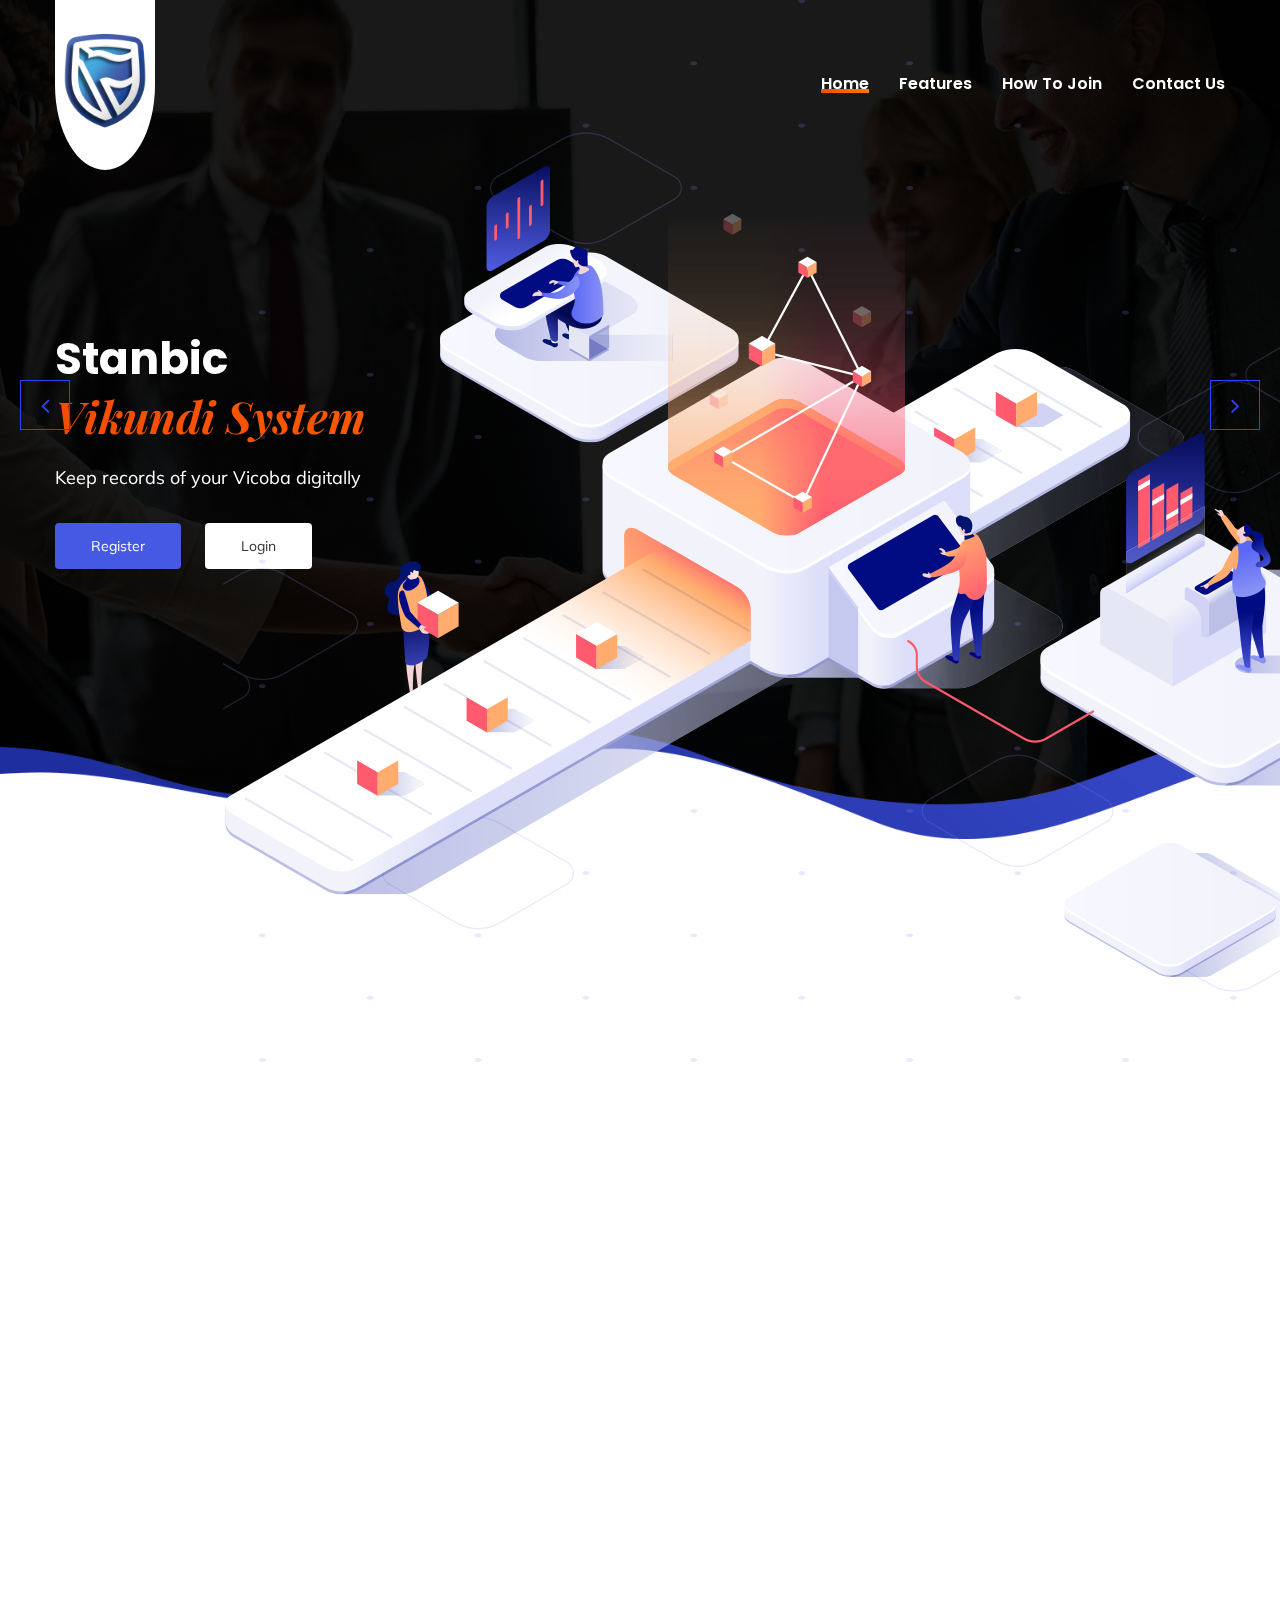
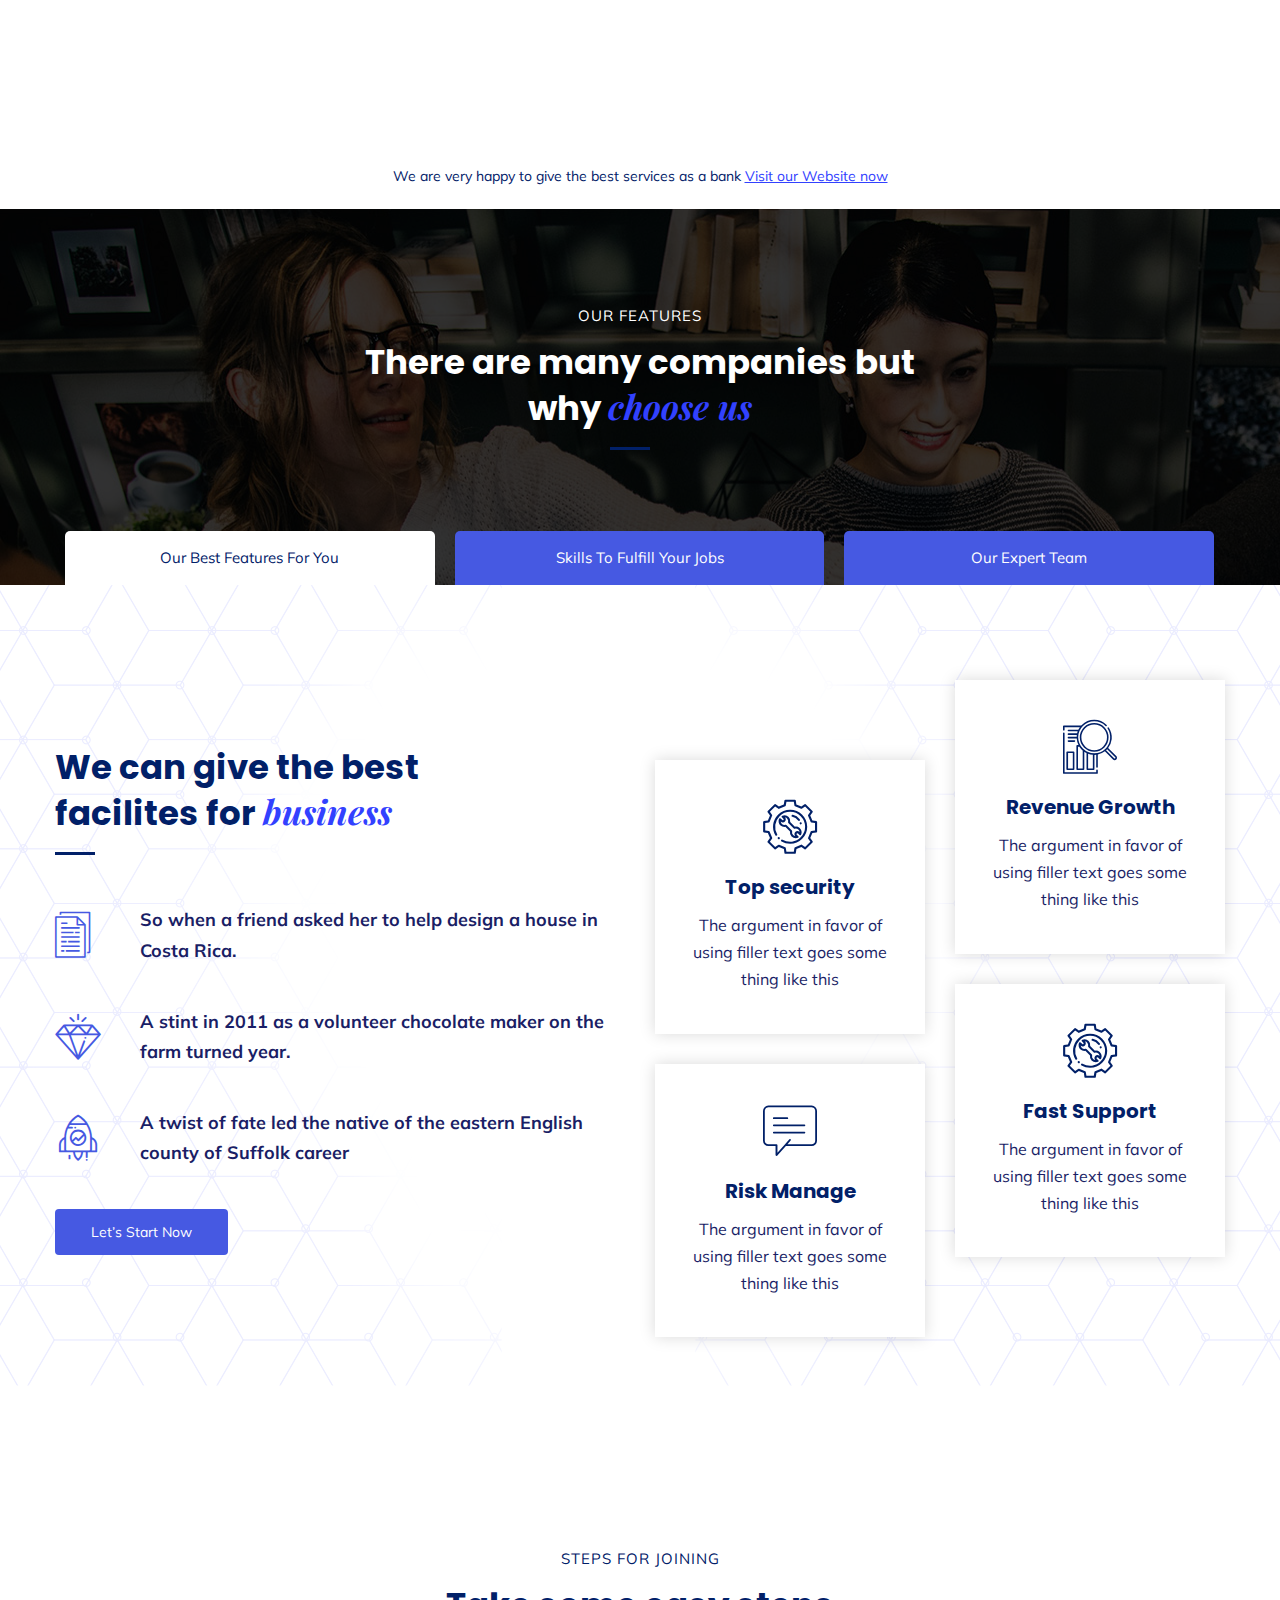
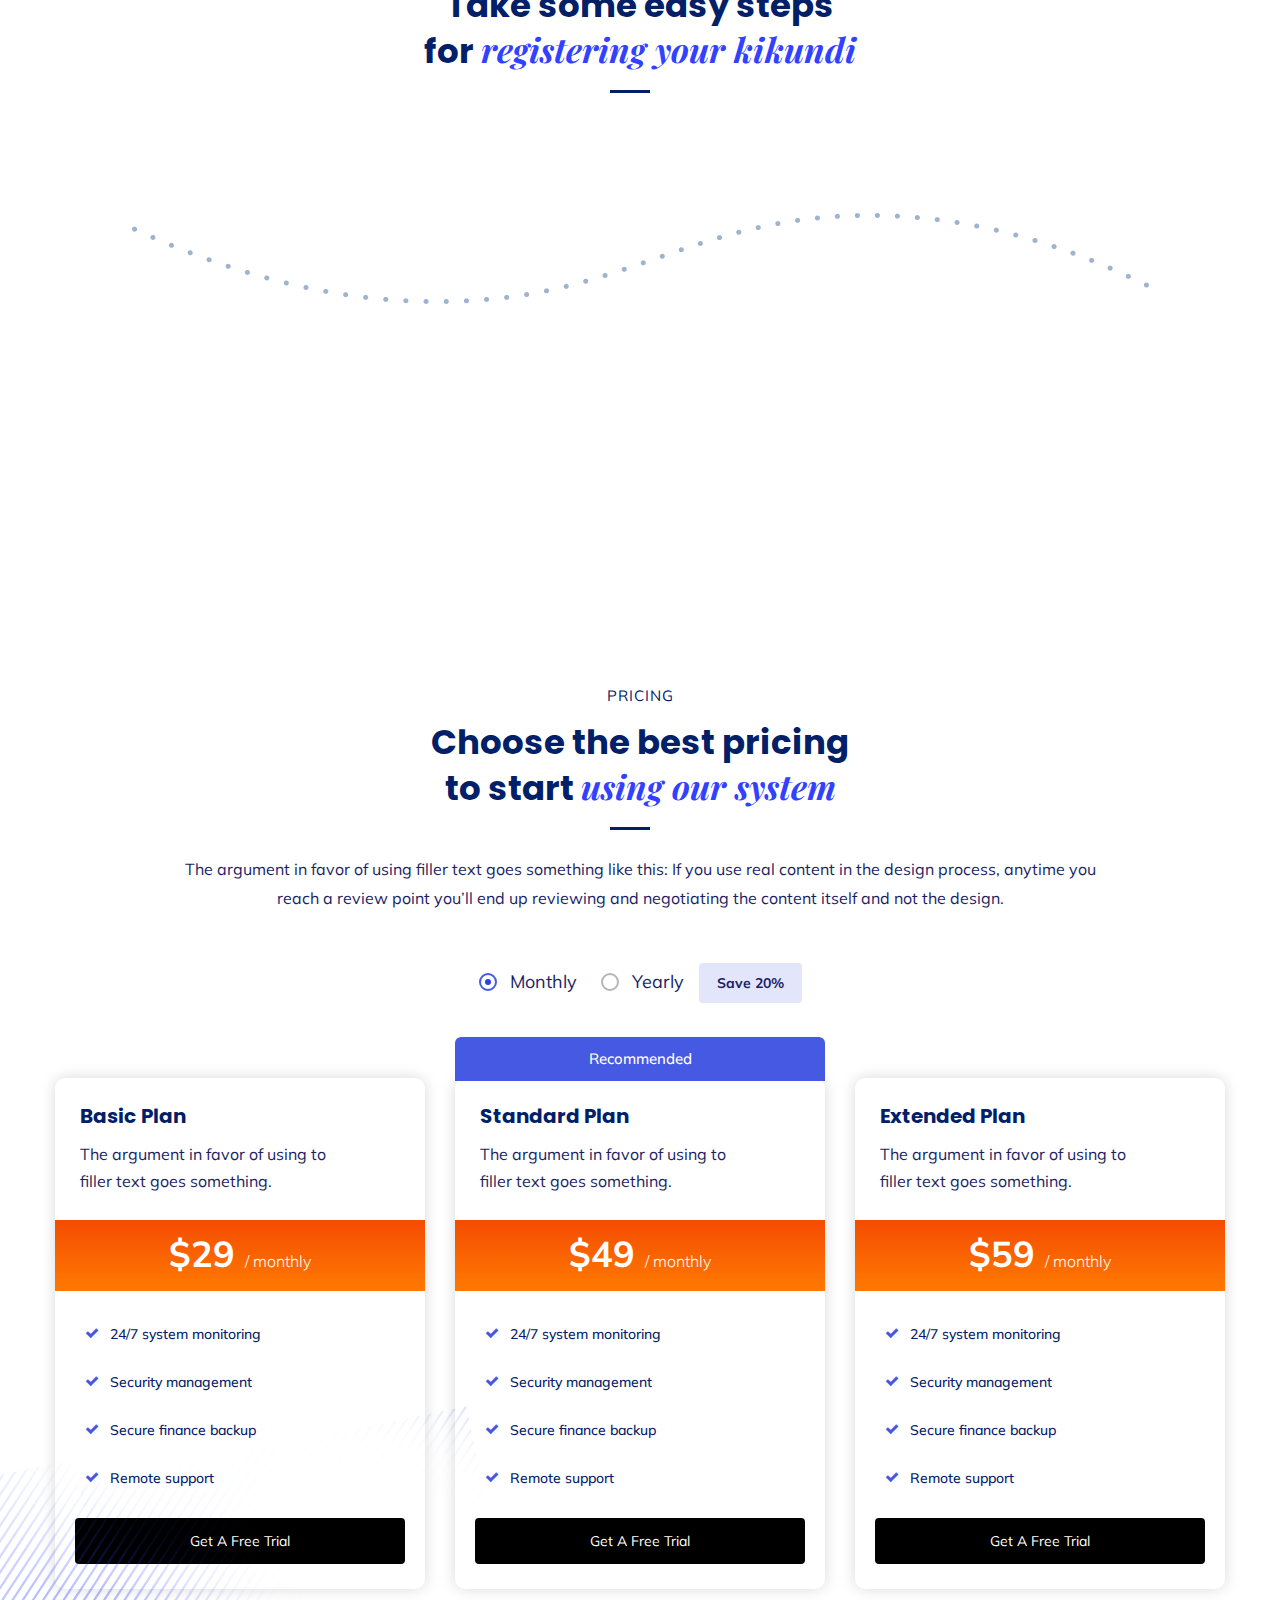
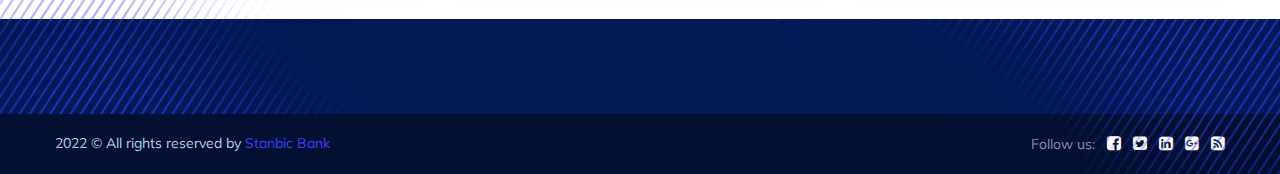
==== index.html @ df7242c6 "first commit" ====
<!DOCTYPE html>
<html>


<head>
<meta charset="utf-8">

<meta name="keywords" content=" vikundi,vicoba,vicoba tanzania, vikundi tanzania, saccos , saccos tz, saccos tanzania, vicoba tz">
<meta name="author" content="Themexriver">
<title>Stanbic Bank | Vikundi System</title>
<!-- Stylesheets -->
<link href="css/bootstrap.css" rel="stylesheet">
<link href="css/style.css" rel="stylesheet">
<link href="css/responsive.css" rel="stylesheet">

<link rel="shortcut icon" href="images/favicon.png" type="image/x-icon">
<link rel="icon" href="images/favicon.png" type="image/x-icon">

<!-- Responsive -->
<meta http-equiv="X-UA-Compatible" content="IE=edge">
<meta name="viewport" content="width=device-width, initial-scale=1.0, maximum-scale=1.0, user-scalable=0">

<!--[if lt IE 9]><script src="https://cdnjs.cloudflare.com/ajax/libs/html5shiv/3.7.3/html5shiv.js"></script><![endif]-->
<!--[if lt IE 9]><script src="js/respond.js"></script><![endif]-->
</head>

<body>

<div class="page-wrapper">
 	
    <!-- Preloader -->
    <div class="preloader"></div>
 	
    <!-- Main Header-->
    <header class="main-header header-style-three">
    	
    	<!--Header-Upper-->
        <div class="header-upper">
        	<div class="auto-container">
            	<div class="clearfix">
                	
                	<div class="pull-left logo-box">
                    	<div class="logo"><a href="index.html"><img src="images/logo-3.png" alt="" title="" width="100" height="50"></a></div>
                    </div>
                   	
                   	<div class="nav-outer clearfix">
                    
						<!-- Main Menu -->
						<nav class="main-menu navbar-expand-md">
							<div class="navbar-header">
								<button class="navbar-toggler" type="button" data-toggle="collapse" data-target="#navbarSupportedContent" aria-controls="navbarSupportedContent" aria-expanded="false" aria-label="Toggle navigation">
									<span class="icon-bar"></span>
									<span class="icon-bar"></span>
									<span class="icon-bar"></span>
								</button>
							</div>

							<div class="navbar-collapse collapse clearfix" id="navbarSupportedContent">
							   <ul class="navigation clearfix">
                                <li class="current "><a href="#">Home</a>
									
								</li>
								<li ><a href="#">Features</a>
									
								</li>
								<li ><a href="#">How to Join</a>
								
								</li>
								
								<li><a href="contact.html">Contact us</a></li>
                            </ul>
							</div>
							
						</nav>
						
					
						
					</div>
					
                </div>
            </div>
        </div>
        <!--End Header Upper-->
        
		<!--Sticky Header-->
        <div class="sticky-header">
        	<div class="auto-container clearfix">
            	<!--Logo-->
            	<div class="logo pull-left">
                	<a href="index.html" class="img-responsive"><img src="images/logo-small.png"  width="200" height="120" alt="" title=""></a>
                </div>
                
                <!--Right Col-->
                <div class="right-col pull-right">
                	<!-- Main Menu -->
                    <nav class="main-menu navbar-expand-md">
                        <button class="navbar-toggler" type="button" data-toggle="collapse" data-target="#navbarSupportedContent1" aria-controls="navbarSupportedContent1" aria-expanded="false" aria-label="Toggle navigation">
                            <span class="icon-bar"></span>
                            <span class="icon-bar"></span>
                            <span class="icon-bar"></span>
                        </button>
                        
                        <div class="navbar-collapse collapse clearfix" id="navbarSupportedContent1">
                            <ul class="navigation clearfix">
                                <li class="current "><a href="#">Home</a>
									
								</li>
								<li ><a href="#">Features</a>
									
								</li>
								<li ><a href="#">How to Join</a>
								
								</li>
								
								<li><a href="contact.html">Contact us</a></li>
                            </ul>
                        </div>
                    </nav><!-- Main Menu End-->
                </div>
                
            </div>
        </div>
        <!--End Sticky Header-->
		
    </header>
    <!--End Main Header -->
	
	<!--Main Slider-->
    <section class="main-slider">
		<div class="slider-outer">
			<div class="main-slider-carousel owl-carousel owl-theme">
				
				<div class="slide style-two" style="background-image:url(images/main-slider/4.png)">
					<div class="auto-container">
						<div class="content">
							<h1 class="alternate">Stanbic <span class="alternate">Vikundi System</span></h1>
							<div class="text alternate">Keep records of your Vicoba digitally</div>
							<div class="link-box">
								<a href="register-leader.html" class="theme-btn btn-style-six">Register</a> <a href="login.html" class="theme-btn btn-style-seven">Login</a>
							</div>
						</div>
						
					</div>
				</div>
				
				<div class="slide style-two" style="background-image:url(images/main-slider/4.png)">
					<div class="auto-container">
						<div class="content">
							<h1 class="alternate">We take extra care <span class="alternate">of your Kikundi</span></h1>
							<div class="text alternate">We manage members , attendance , loans , contributions etc</div>
							<div class="link-box">
								<a href="register-leader.html" class="theme-btn btn-style-six">Register</a> <a href="login.html" class="theme-btn btn-style-seven">Login</a>
							</div>
						</div>
						
					</div>
				</div>
				
			</div>
			<!--End Slide Info Boxed-->
			
			<div class="business-image-box wow fadeInRight" data-wow-delay="0ms" data-wow-duration="1500ms">
				<img src="images/main-slider/content-image.png" alt=""/>
			</div>
			
		</div>
    </section>
    <!--End Main Slider-->
	
	<!-- Services Section Four -->
	<section class="services-section-five">
		<div class="auto-container">
			<div class="row clearfix">
				
				<!-- Services Block Six -->
				<div class="services-block-six col-lg-6 col-md-12 col-sm-12">
					<div class="inner-box wow fadeInLeft" data-wow-delay="0ms" data-wow-duration="1500ms">
						<div class="icon-box">
							<span class="icon flaticon-statistics-1"></span>
						</div>
						<h6><a href="#">Vikundi Management</a></h6>
						<div class="text">The argument in favor of using filler text goes some labore et dolore magna aliqua consectetur.</div>
					</div>
				</div>
				
				<!-- Services Block Six -->
				<div class="services-block-six col-lg-6 col-md-12 col-sm-12">
					<div class="inner-box wow fadeInLeft" data-wow-delay="300ms" data-wow-duration="1500ms">
						<div class="icon-box">
							<span class="icon flaticon-bank-building"></span>
						</div>
						<h6><a href="#">Members Management</a></h6>
						<div class="text">The argument in favor of using filler text goes some labore et dolore magna aliqua consectetur.</div>
					</div>
				</div>
				
				<!-- Services Block Six -->
				<div class="services-block-six col-lg-6 col-md-12 col-sm-12">
					<div class="inner-box wow fadeInLeft" data-wow-delay="0ms" data-wow-duration="1500ms">
						<div class="icon-box">
							<span class="icon flaticon-target-1"></span>
						</div>
						<h6><a href="#">Contributions Management</a></h6>
						<div class="text">The argument in favor of using filler text goes some labore et dolore magna aliqua consectetur.</div>
					</div>
				</div>
				
				<!-- Services Block Six -->
				<div class="services-block-six col-lg-6 col-md-12 col-sm-12">
					<div class="inner-box wow fadeInLeft" data-wow-delay="300ms" data-wow-duration="1500ms">
						<div class="icon-box">
							<span class="icon flaticon-business-and-finance-1"></span>
						</div>
						<h6><a href="#">Loans & Repayments</a></h6>
						<div class="text">The argument in favor of using filler text goes some labore et dolore magna aliqua consectetur.</div>
					</div>
				</div>
				
				<!-- Services Block Six -->
				<div class="services-block-six col-lg-6 col-md-12 col-sm-12">
					<div class="inner-box wow fadeInLeft" data-wow-delay="0ms" data-wow-duration="1500ms">
						<div class="icon-box">
							<span class="icon flaticon-line-chart-1"></span>
						</div>
						<h6><a href="#">Expenses Management</a></h6>
						<div class="text">The argument in favor of using filler text goes some labore et dolore magna aliqua consectetur.</div>
					</div>
				</div>
				
				<!-- Services Block Six -->
				<div class="services-block-six col-lg-6 col-md-12 col-sm-12">
					<div class="inner-box wow fadeInLeft" data-wow-delay="300ms" data-wow-duration="1500ms">
						<div class="icon-box">
							<span class="icon flaticon-multimedia-option"></span>
						</div>
						<h6><a href="#">Member Attendance</a></h6>
						<div class="text">The argument in favor of using filler text goes some labore et dolore magna aliqua consectetur.</div>
					</div>
				</div>
				
			</div>
			<!-- Services Text -->
			<div class="services-text">
				<div class="text">We are very happy to give the best services as a bank  <a href="https://www.stanbicbank.co.tz/">Visit our Website now</a></div>
			</div>
			
		</div>
	</section>
	<!-- End Services Section Four -->
	
	
	
	<!-- Companies Section -->
	<section class="companies-section">
		<!-- Title Box -->
		<div class="title-box" style="background-image:url(images/background/4.jpg)">
			<div class="auto-container">
				<!-- Sec Title -->
				<div class="sec-title light centered">
					<div class="title">Our features</div>
					<h2>There are many companies but <br> why <span>choose us</span></h2>
				</div>
			</div>
		</div>
		<div class="lower-section">
			
			<!--Company Info Tabs-->
			<div class="company-info-tabs">
				<!--Company Tabs-->
				<div class="company-tabs tabs-box">
					<div class="auto-container">
						<!--Tab Btns-->
						<ul class="tab-btns tab-buttons clearfix">
							<li data-tab="#company-details" class="tab-btn active-btn">Our best features for You</li>
							<li data-tab="#company-reviews" class="tab-btn">Skills to fulfill Your jobs</li>
							<li data-tab="#company-experts" class="tab-btn">Our expert team</li>
						</ul>
					</div>
					<!--Tabs Container-->
					<div class="tabs-content">
						
						<!--Tab / Active Tab-->
						<div class="tab active-tab" id="company-details">
							<div class="auto-container">
								<div class="content">
									<div class="row clearfix">
										<!-- Title Column -->
										<div class="title-column col-lg-6 col-md-12 col-sm-12">
											<div class="inner-column">
												<!-- Sec Title -->
												<div class="sec-title">
													<h2>We can give the best <br> facilites for <span>business</span></h2>
												</div>
												
												<!-- Blocks Outer -->
												<div class="blocks-outer">
													
													<!-- Services Block Seven -->
													<div class="services-block-seven">
														<div class="inner-box">
															<div class="icon-box">
																<span class="icon flaticon-paper"></span>
															</div>
															<div class="text">So when a friend asked her to help design a house in Costa Rica.</div>
														</div>
													</div>
													
													<!-- Services Block Seven -->
													<div class="services-block-seven">
														<div class="inner-box">
															<div class="icon-box">
																<span class="icon flaticon-diamond-1"></span>
															</div>
															<div class="text">A stint in 2011 as a volunteer chocolate maker on the farm turned year.</div>
														</div>
													</div>
													
													<!-- Services Block Seven -->
													<div class="services-block-seven">
														<div class="inner-box">
															<div class="icon-box">
																<span class="icon flaticon-start"></span>
															</div>
															<div class="text">A twist of fate led the native of the eastern English county of Suffolk career</div>
														</div>
													</div>
													
												</div>
												
												<a href="#" class="theme-btn btn-style-six">Let’s start now</a>
												
											</div>
										</div>
										<!-- Blocks Column -->
										<div class="blocks-column col-lg-6 col-md-12 col-sm-12">
											<div class="inner-column">
												<div class="row clearfix">
													<div class="column col-lg-6 col-md-6 col-sm-12">
														
														<!-- Services Block Eight -->
														<div class="services-block-eight margin-top">
															<div class="inner-box">
																<div class="icon-box">
																	<span class="icon flaticon-help"></span>
																</div>
																<h5><a href="#">Top security</a></h5>
																<div class="text">The argument in favor of using filler text goes some thing like this</div>
																<!-- Overlay Box -->
																<div class="overlay-box">
																	<div class="overlay-inner">
																		<div class="content">
																			<h6><a href="#">Top security</a></h6>
																			<div class="text">The argument in favor of using filler text goes some thing like this</div>
																		</div>
																	</div>
																</div>
															</div>
														</div>
														
														<!-- Services Block Eight -->
														<div class="services-block-eight">
															<div class="inner-box">
																<div class="icon-box">
																	<span class="icon flaticon-comment-1"></span>
																</div>
																<h5><a href="#">Risk Manage</a></h5>
																<div class="text">The argument in favor of using filler text goes some thing like this</div>
																<!-- Overlay Box -->
																<div class="overlay-box">
																	<div class="overlay-inner">
																		<div class="content">
																			<h6><a href="#">Risk Manage</a></h6>
																			<div class="text">The argument in favor of using filler text goes some thing like this</div>
																		</div>
																	</div>
																</div>
															</div>
														</div>	
														
													</div>
													
													<div class="column col-lg-6 col-md-6 col-sm-12">
														
														<!-- Services Block Eight -->
														<div class="services-block-eight">
															<div class="inner-box">
																<div class="icon-box">
																	<span class="icon flaticon-research"></span>
																</div>
																<h5><a href="#">Revenue Growth</a></h5>
																<div class="text">The argument in favor of using filler text goes some thing like this</div>
																<!-- Overlay Box -->
																<div class="overlay-box">
																	<div class="overlay-inner">
																		<div class="content">
																			<h6><a href="#">Revenue Growth</a></h6>
																			<div class="text">The argument in favor of using filler text goes some thing like this</div>
																		</div>
																	</div>
																</div>
															</div>
														</div>	
														
														<!-- Services Block Eight -->
														<div class="services-block-eight">
															<div class="inner-box">
																<div class="icon-box">
																	<span class="icon flaticon-help"></span>
																</div>
																<h5><a href="#">Fast Support</a></h5>
																<div class="text">The argument in favor of using filler text goes some thing like this</div>
																<!-- Overlay Box -->
																<div class="overlay-box">
																	<div class="overlay-inner">
																		<div class="content">
																			<h6><a href="#">Fast Support</a></h6>
																			<div class="text">The argument in favor of using filler text goes some thing like this</div>
																		</div>
																	</div>
																</div>
															</div>
														</div>
														
													</div>
													
												</div>
											</div>
										</div>
									</div>
								</div>
							</div>
						</div>
						
						<!--Tab-->
						<div class="tab" id="company-reviews">
							<div class="content">
								<div class="auto-container">
								<div class="row clearfix">
									<!-- Title Column -->
									<div class="title-column col-lg-6 col-md-12 col-sm-12">
										<div class="inner-column">
											<!-- Sec Title -->
											<div class="sec-title">
												<h2>We can give the best <br> facilites for <span>business</span></h2>
											</div>
											
											<!-- Blocks Outer -->
											<div class="blocks-outer">
												
												<!-- Services Block Seven -->
												<div class="services-block-seven">
													<div class="inner-box">
														<div class="icon-box">
															<span class="icon flaticon-paper"></span>
														</div>
														<div class="text">So when a friend asked her to help design a house in Costa Rica.</div>
													</div>
												</div>
												
												<!-- Services Block Seven -->
												<div class="services-block-seven">
													<div class="inner-box">
														<div class="icon-box">
															<span class="icon flaticon-diamond-1"></span>
														</div>
														<div class="text">A stint in 2011 as a volunteer chocolate maker on the farm turned year.</div>
													</div>
												</div>
												
												<!-- Services Block Seven -->
												<div class="services-block-seven">
													<div class="inner-box">
														<div class="icon-box">
															<span class="icon flaticon-start"></span>
														</div>
														<div class="text">A twist of fate led the native of the eastern English county of Suffolk career</div>
													</div>
												</div>
												
											</div>
											
											<a href="#" class="theme-btn btn-style-six">Let’s start now</a>
											
										</div>
									</div>
									<!-- Blocks Column -->
									<div class="blocks-column col-lg-6 col-md-12 col-sm-12">
										<div class="inner-column">
											<div class="row clearfix">
												<div class="column col-lg-6 col-md-6 col-sm-12">
													
													<!-- Services Block Eight -->
													<div class="services-block-eight margin-top">
														<div class="inner-box">
															<div class="icon-box">
																<span class="icon flaticon-help"></span>
															</div>
															<h5><a href="#">Top security</a></h5>
															<div class="text">The argument in favor of using filler text goes some thing like this</div>
															<!-- Overlay Box -->
															<div class="overlay-box">
																<div class="overlay-inner">
																	<div class="content">
																		<h6><a href="#">Top security</a></h6>
																		<div class="text">The argument in favor of using filler text goes some thing like this</div>
																	</div>
																</div>
															</div>
														</div>
													</div>
													
													<!-- Services Block Eight -->
													<div class="services-block-eight">
														<div class="inner-box">
															<div class="icon-box">
																<span class="icon flaticon-comment-1"></span>
															</div>
															<h5><a href="#">Risk Manage</a></h5>
															<div class="text">The argument in favor of using filler text goes some thing like this</div>
															<!-- Overlay Box -->
															<div class="overlay-box">
																<div class="overlay-inner">
																	<div class="content">
																		<h6><a href="#">Risk Manage</a></h6>
																		<div class="text">The argument in favor of using filler text goes some thing like this</div>
																	</div>
																</div>
															</div>
														</div>
													</div>	
													
												</div>
												
												<div class="column col-lg-6 col-md-6 col-sm-12">
													
													<!-- Services Block Eight -->
													<div class="services-block-eight">
														<div class="inner-box">
															<div class="icon-box">
																<span class="icon flaticon-research"></span>
															</div>
															<h5><a href="#">Revenue Growth</a></h5>
															<div class="text">The argument in favor of using filler text goes some thing like this</div>
															<!-- Overlay Box -->
															<div class="overlay-box">
																<div class="overlay-inner">
																	<div class="content">
																		<h6><a href="#">Revenue Growth</a></h6>
																		<div class="text">The argument in favor of using filler text goes some thing like this</div>
																	</div>
																</div>
															</div>
														</div>
													</div>	
													
													<!-- Services Block Eight -->
													<div class="services-block-eight">
														<div class="inner-box">
															<div class="icon-box">
																<span class="icon flaticon-help"></span>
															</div>
															<h5><a href="#">Fast Support</a></h5>
															<div class="text">The argument in favor of using filler text goes some thing like this</div>
															<!-- Overlay Box -->
															<div class="overlay-box">
																<div class="overlay-inner">
																	<div class="content">
																		<h6><a href="#">Fast Support</a></h6>
																		<div class="text">The argument in favor of using filler text goes some thing like this</div>
																	</div>
																</div>
															</div>
														</div>
													</div>
													
												</div>
												
											</div>
										</div>
									</div>
								</div>
								</div>
							</div>
						</div>
						
						<!--Tab-->
						<div class="tab" id="company-experts">
							<div class="content">
							<div class="auto-container">
								<div class="row clearfix">
									<!-- Title Column -->
									<div class="title-column col-lg-6 col-md-12 col-sm-12">
										<div class="inner-column">
											<!-- Sec Title -->
											<div class="sec-title">
												<h2>We can give the best <br> facilites for <span>business</span></h2>
											</div>
											
											<!-- Blocks Outer -->
											<div class="blocks-outer">
												
												<!-- Services Block Seven -->
												<div class="services-block-seven">
													<div class="inner-box">
														<div class="icon-box">
															<span class="icon flaticon-paper"></span>
														</div>
														<div class="text">So when a friend asked her to help design a house in Costa Rica.</div>
													</div>
												</div>
												
												<!-- Services Block Seven -->
												<div class="services-block-seven">
													<div class="inner-box">
														<div class="icon-box">
															<span class="icon flaticon-diamond-1"></span>
														</div>
														<div class="text">A stint in 2011 as a volunteer chocolate maker on the farm turned year.</div>
													</div>
												</div>
												
												<!-- Services Block Seven -->
												<div class="services-block-seven">
													<div class="inner-box">
														<div class="icon-box">
															<span class="icon flaticon-start"></span>
														</div>
														<div class="text">A twist of fate led the native of the eastern English county of Suffolk career</div>
													</div>
												</div>
												
											</div>
											
											<a href="#" class="theme-btn btn-style-six">Let’s start now</a>
											
										</div>
									</div>
									<!-- Blocks Column -->
									<div class="blocks-column col-lg-6 col-md-12 col-sm-12">
										<div class="inner-column">
											<div class="row clearfix">
												<div class="column col-lg-6 col-md-6 col-sm-12">
													
													<!-- Services Block Eight -->
													<div class="services-block-eight margin-top">
														<div class="inner-box">
															<div class="icon-box">
																<span class="icon flaticon-help"></span>
															</div>
															<h5><a href="#">Top security</a></h5>
															<div class="text">The argument in favor of using filler text goes some thing like this</div>
															<!-- Overlay Box -->
															<div class="overlay-box">
																<div class="overlay-inner">
																	<div class="content">
																		<h6><a href="#">Top security</a></h6>
																		<div class="text">The argument in favor of using filler text goes some thing like this</div>
																	</div>
																</div>
															</div>
														</div>
													</div>
													
													<!-- Services Block Eight -->
													<div class="services-block-eight">
														<div class="inner-box">
															<div class="icon-box">
																<span class="icon flaticon-comment-1"></span>
															</div>
															<h5><a href="#">Risk Manage</a></h5>
															<div class="text">The argument in favor of using filler text goes some thing like this</div>
															<!-- Overlay Box -->
															<div class="overlay-box">
																<div class="overlay-inner">
																	<div class="content">
																		<h6><a href="#">Risk Manage</a></h6>
																		<div class="text">The argument in favor of using filler text goes some thing like this</div>
																	</div>
																</div>
															</div>
														</div>
													</div>	
													
												</div>
												
												<div class="column col-lg-6 col-md-6 col-sm-12">
													
													<!-- Services Block Eight -->
													<div class="services-block-eight">
														<div class="inner-box">
															<div class="icon-box">
																<span class="icon flaticon-research"></span>
															</div>
															<h5><a href="#">Revenue Growth</a></h5>
															<div class="text">The argument in favor of using filler text goes some thing like this</div>
															<!-- Overlay Box -->
															<div class="overlay-box">
																<div class="overlay-inner">
																	<div class="content">
																		<h6><a href="#">Revenue Growth</a></h6>
																		<div class="text">The argument in favor of using filler text goes some thing like this</div>
																	</div>
																</div>
															</div>
														</div>
													</div>	
													
													<!-- Services Block Eight -->
													<div class="services-block-eight">
														<div class="inner-box">
															<div class="icon-box">
																<span class="icon flaticon-help"></span>
															</div>
															<h5><a href="#">Fast Support</a></h5>
															<div class="text">The argument in favor of using filler text goes some thing like this</div>
															<!-- Overlay Box -->
															<div class="overlay-box">
																<div class="overlay-inner">
																	<div class="content">
																		<h6><a href="#">Fast Support</a></h6>
																		<div class="text">The argument in favor of using filler text goes some thing like this</div>
																	</div>
																</div>
															</div>
														</div>
													</div>
													
												</div>
												
											</div>
										</div>
									</div>
								</div>
							</div>
							</div>
						</div>
						
					</div>
				</div>
			</div>
			
		</div>
	</section>
	<!-- End Companies Section -->
	

	
	<!-- Services Section Six -->
	<section class="services-section-six">
		<div class="auto-container">
			<!-- Sec Title -->
			<div class="sec-title centered">
				<div class="title">Steps for Joining</div>
				<h2>Take some easy steps <br> for <span> registering your kikundi </span></h2>
			</div>
			
			<div class="outer-container">
				<div class="row clearfix">
					
					<!-- Services Block Nine -->
					<div class="services-block-nine col-lg-3 col-md-6 col-sm-12">
						<div class="inner-box wow fadeInUp" data-wow-delay="0ms" data-wow-duration="1500ms">
							<div class="icon-outer">
								<div class="service-number">1</div>
								<div class="icon-box">
									<span class="icon flaticon-contact"></span>
								</div>
							</div>
							<div class="lower-box">
								<h6><a href="#">Contact us first</a></h6>
								<div class="text">Lorem ipsum dolor sit amet, csectetur adipis icing.</div>
								<a class="contact" href="#">Contact us <span class="arrow fa fa-angle-right"></span></a>
							</div>
						</div>
					</div>
					
					<!-- Services Block Nine -->
					<div class="services-block-nine col-lg-3 col-md-6 col-sm-12">
						<div class="inner-box wow fadeInUp" data-wow-delay="300ms" data-wow-duration="1500ms">
							<div class="icon-outer">
								<div class="service-number">2</div>
								<div class="icon-box">
									<span class="icon flaticon-network-1"></span>
								</div>
							</div>
							<div class="lower-box">
								<h6><a href="#">Consult with us</a></h6>
								<div class="text">Lorem ipsum dolor sit amet, csectetur adipis icing.</div>
								<a class="contact" href="#">Contact us <span class="arrow fa fa-angle-right"></span></a>
							</div>
						</div>
					</div>
					
					<!-- Services Block Nine -->
					<div class="services-block-nine col-lg-3 col-md-6 col-sm-12">
						<div class="inner-box wow fadeInUp" data-wow-delay="600ms" data-wow-duration="1500ms">
							<div class="icon-outer">
								<div class="service-number">3</div>
								<div class="icon-box">
									<span class="icon flaticon-target"></span>
								</div>
							</div>
							<div class="lower-box">
								<h6><a href="#">Place Order</a></h6>
								<div class="text">Lorem ipsum dolor sit amet, csectetur adipis icing.</div>
								<a class="contact" href="#">Contact us <span class="arrow fa fa-angle-right"></span></a>
							</div>
						</div>
					</div>
					
					<!-- Services Block Nine -->
					<div class="services-block-nine col-lg-3 col-md-6 col-sm-12">
						<div class="inner-box wow fadeInUp" data-wow-delay="900ms" data-wow-duration="1500ms">
							<div class="icon-outer">
								<div class="service-number">4</div>
								<div class="icon-box">
									<span class="icon flaticon-banknote"></span>
								</div>
							</div>
							<div class="lower-box">
								<h6><a href="#">Make Payment</a></h6>
								<div class="text">Lorem ipsum dolor sit amet, csectetur adipis icing.</div>
								<a class="contact" href="#">Contact us <span class="arrow fa fa-angle-right"></span></a>
							</div>
						</div>
					</div>
					
				</div>
			</div>
		</div>
	</section>
	<!-- End Services Section Six -->
	

	
	<!-- Pricing Section -->
	<section class="pricing-section">
		<div class="auto-container">
			<!-- Sec Title -->
			<div class="sec-title centered">
				<div class="title">Pricing</div>
				<h2>Choose the best pricing <br> to start <span> using our system </span></h2>
				<div class="text">The argument in favor of using filler text goes something like this: If you use real content in the design process, anytime you <br> reach a review point you’ll end up reviewing and negotiating the content itself and not the design.</div>
			</div>
			
			<!--Pricing Info Tabs-->
			<div class="pricing-info-tabs">
				<!--Pricing Tabs-->
				<div class="pricing-tabs tabs-box">
				
					<!--Tab Btns-->
					<ul class="tab-btns tab-buttons clearfix">
						<li data-tab="#package-monthly" class="tab-btn active-btn"><span class="circle"></span> Monthly</li>
						<li data-tab="#package-yearly" class="tab-btn"><span class="circle"></span> Yearly <span class="save">Save 20%</span></li>
					</ul>
					
					<!--Tabs Container-->
					<div class="tabs-content">
						
						<!--Tab / Active Tab-->
						<div class="tab active-tab" id="package-monthly">
							<div class="content">
								<div class="row clearfix">
									
									<!-- Price Block -->
									<div class="price-block col-lg-4 col-md-6 col-sm-12">
										<div class="inner-box">
											<!-- Title Box -->
											<div class="title-box">
												<h5>Basic Plan</h5>
												<div class="text">The argument in favor of using to <br> filler text goes something.</div>
											</div>
											<div class="price">$29 <span>/ monthly</span></div>
											<div class="lower-box">
												<ul class="price-list">
													<li>24/7 system monitoring</li>
													<li>Security management</li>
													<li>Secure finance backup</li>
													<li>Remote support</li>
												</ul>
												<a href="#" class="theme-btn btn-style-eight">Get a free trial</a>
											</div>
										</div>
									</div>
									
									<!-- Price Block -->
									<div class="price-block col-lg-4 col-md-6 col-sm-12">
										<div class="inner-box">
											<div class="recomend">Recommended</div>
											<!-- Title Box -->
											<div class="title-box">
												<h5>Standard Plan</h5>
												<div class="text">The argument in favor of using to <br> filler text goes something.</div>
											</div>
											<div class="price">$49 <span>/ monthly</span></div>
											<div class="lower-box">
												<ul class="price-list">
													<li>24/7 system monitoring</li>
													<li>Security management</li>
													<li>Secure finance backup</li>
													<li>Remote support</li>
												</ul>
												<a href="#" class="theme-btn btn-style-eight">Get a free trial</a>
											</div>
										</div>
									</div>
									
									<!-- Price Block -->
									<div class="price-block col-lg-4 col-md-12 col-sm-12">
										<div class="inner-box">
											<!-- Title Box -->
											<div class="title-box">
												<h5>Extended Plan</h5>
												<div class="text">The argument in favor of using to <br> filler text goes something.</div>
											</div>
											<div class="price">$59 <span>/ monthly</span></div>
											<div class="lower-box">
												<ul class="price-list">
													<li>24/7 system monitoring</li>
													<li>Security management</li>
													<li>Secure finance backup</li>
													<li>Remote support</li>
												</ul>
												<a href="#" class="theme-btn btn-style-eight">Get a free trial</a>
											</div>
										</div>
									</div>
									
								</div>
							</div>
						</div>
						
						<!-- Tab -->
						<div class="tab" id="package-yearly">
							<div class="content">
								
								<div class="row clearfix">
									
									<!-- Price Block -->
									<div class="price-block col-lg-4 col-md-6 col-sm-12">
										<div class="inner-box">
											<!-- Title Box -->
											<div class="title-box">
												<h5>Basic Plan</h5>
												<div class="text">The argument in favor of using to <br> filler text goes something.</div>
											</div>
											<div class="price">$29 <span>/ monthly</span></div>
											<div class="lower-box">
												<ul class="price-list">
													<li>24/7 system monitoring</li>
													<li>Security management</li>
													<li>Secure finance backup</li>
													<li>Remote support</li>
												</ul>
												<a href="#" class="theme-btn btn-style-eight">Get a free trial</a>
											</div>
										</div>
									</div>
									
									<!-- Price Block -->
									<div class="price-block col-lg-4 col-md-6 col-sm-12">
										<div class="inner-box">
											<div class="recomend">Recommended</div>
											<!-- Title Box -->
											<div class="title-box">
												<h5>Standard Plan</h5>
												<div class="text">The argument in favor of using to <br> filler text goes something.</div>
											</div>
											<div class="price">$49 <span>/ monthly</span></div>
											<div class="lower-box">
												<ul class="price-list">
													<li>24/7 system monitoring</li>
													<li>Security management</li>
													<li>Secure finance backup</li>
													<li>Remote support</li>
												</ul>
												<a href="#" class="theme-btn btn-style-eight">Get a free trial</a>
											</div>
										</div>
									</div>
									
									<!-- Price Block -->
									<div class="price-block col-lg-4 col-md-12 col-sm-12">
										<div class="inner-box">
											<!-- Title Box -->
											<div class="title-box">
												<h5>Extended Plan</h5>
												<div class="text">The argument in favor of using to <br> filler text goes something.</div>
											</div>
											<div class="price">$59 <span>/ monthly</span></div>
											<div class="lower-box">
												<ul class="price-list">
													<li>24/7 system monitoring</li>
													<li>Security management</li>
													<li>Secure finance backup</li>
													<li>Remote support</li>
												</ul>
												<a href="#" class="theme-btn btn-style-eight">Get a free trial</a>
											</div>
										</div>
									</div>
									
								</div>
								
							</div>
						</div>
						
					</div>
				</div>
			</div>
		</div>
	</section>
	<!-- End Pricing Section -->
	
	
	
	
	

	<!--Main Footer-->
    <footer class="main-footer">
    	
		<!-- Footer Bottom -->
		<div class="footer-bottom">
			<div class="auto-container">
				<div class="row clearfix">
					
					<!-- Copyright Column -->
					<div class="copyright-column col-lg-6 col-md-6 col-sm-12">
						<div class="copyright">2022 &copy; All rights reserved by <a href="#">Stanbic Bank</a></div>
					</div>
					
					<!-- Social Column -->
					<div class="social-column col-lg-6 col-md-6 col-sm-12">
						<ul>
							<li class="follow">Follow us: </li>
							<li><a href="#"><span class="fa fa-facebook-square"></span></a></li>
							<li><a href="#"><span class="fa fa-twitter-square"></span></a></li>
							<li><a href="#"><span class="fa fa-linkedin-square"></span></a></li>
							<li><a href="#"><span class="fa fa-google-plus-square"></span></a></li>
							<li><a href="#"><span class="fa fa-rss-square"></span></a></li>
						</ul>
					</div>
					
				</div>
			</div>
		</div>
	</footer>
	
</div>
<!--End pagewrapper-->

<script src="js/jquery.js"></script>
<script src="js/popper.min.js"></script>
<script src="js/bootstrap.min.js"></script>
<script src="js/jquery.mCustomScrollbar.concat.min.js"></script>
<script src="js/jquery.fancybox.js"></script>
<script src="js/appear.js"></script>
<script src="js/owl.js"></script>
<script src="js/wow.js"></script>
<script src="js/jquery-ui.js"></script>
<script src="js/main.js"></script>
<!--Google Map APi Key-->
<script src="http://maps.google.com/maps/api/js?key=AIzaSyDTPlX-43R1TpcQUyWjFgiSfL_BiGxslZU"></script>
<script src="js/map-script.js"></script>
<!--End Google Map APi-->

</body>


</html>
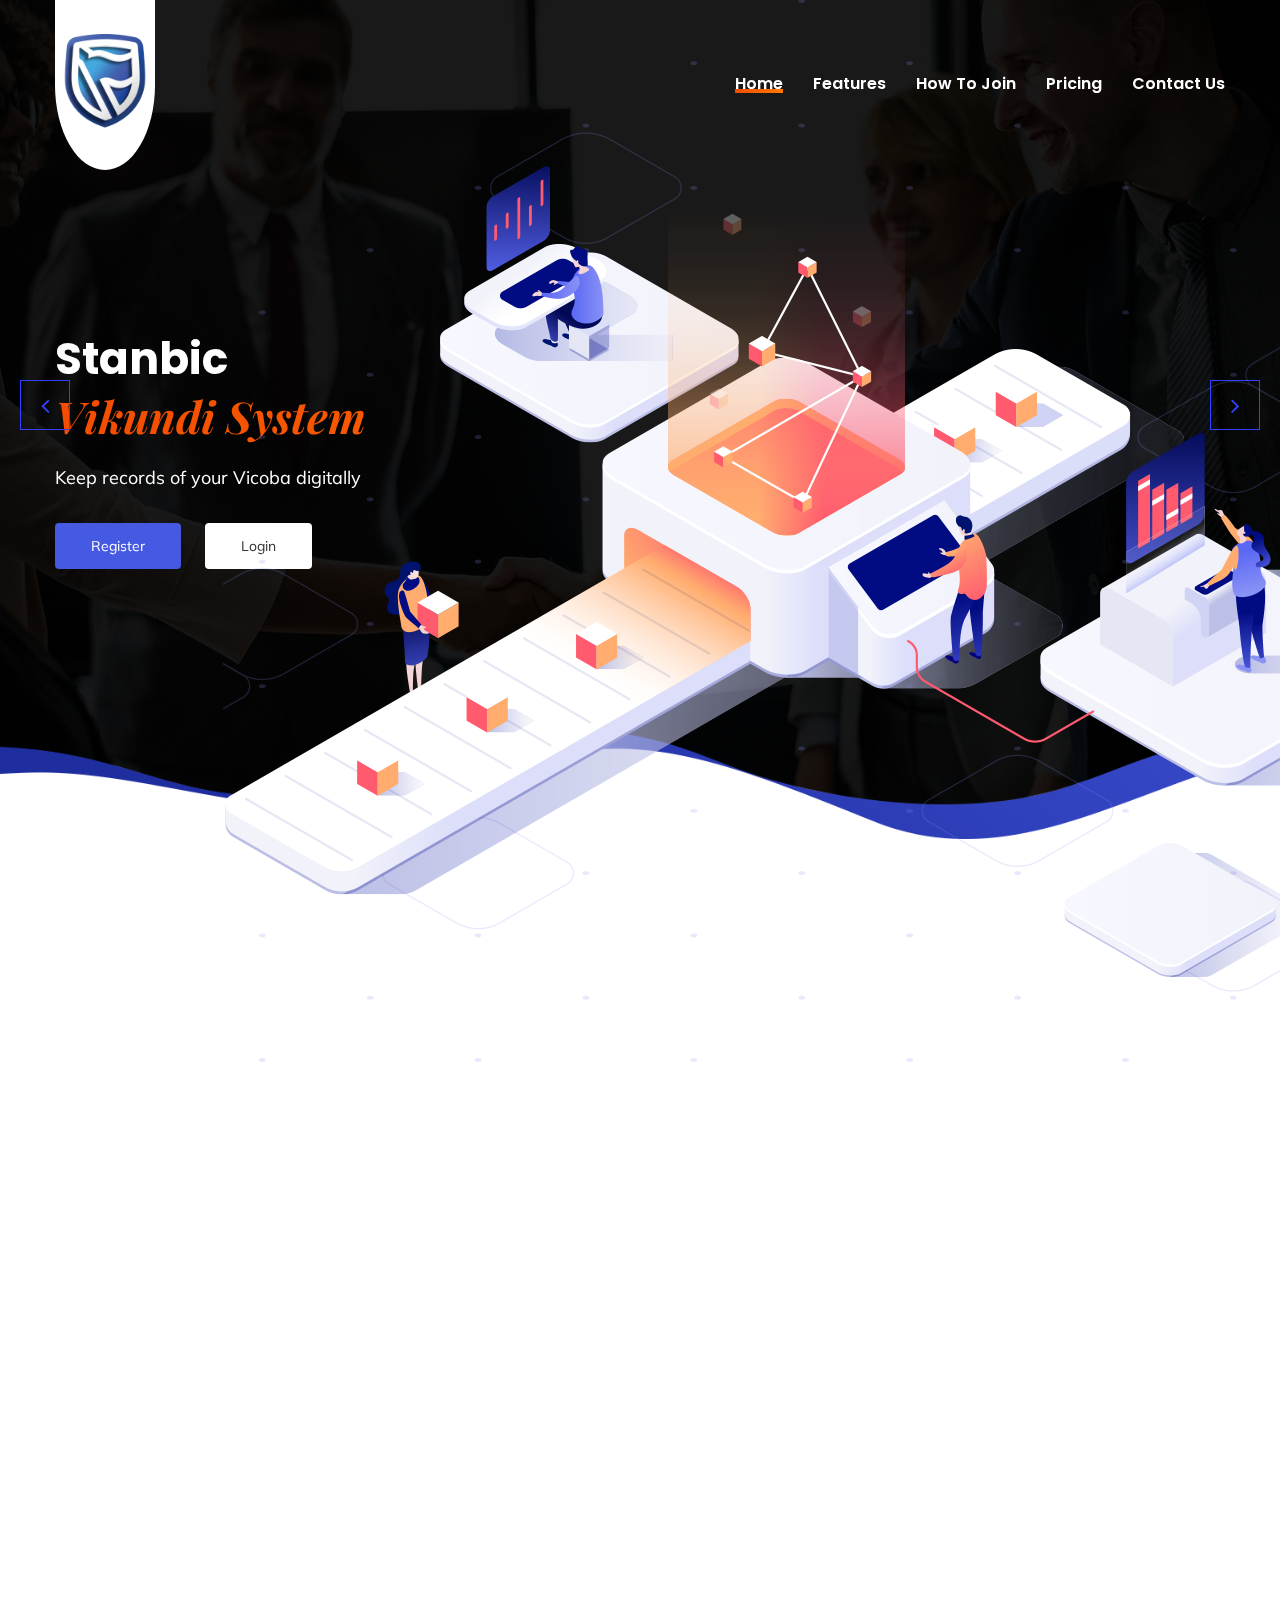
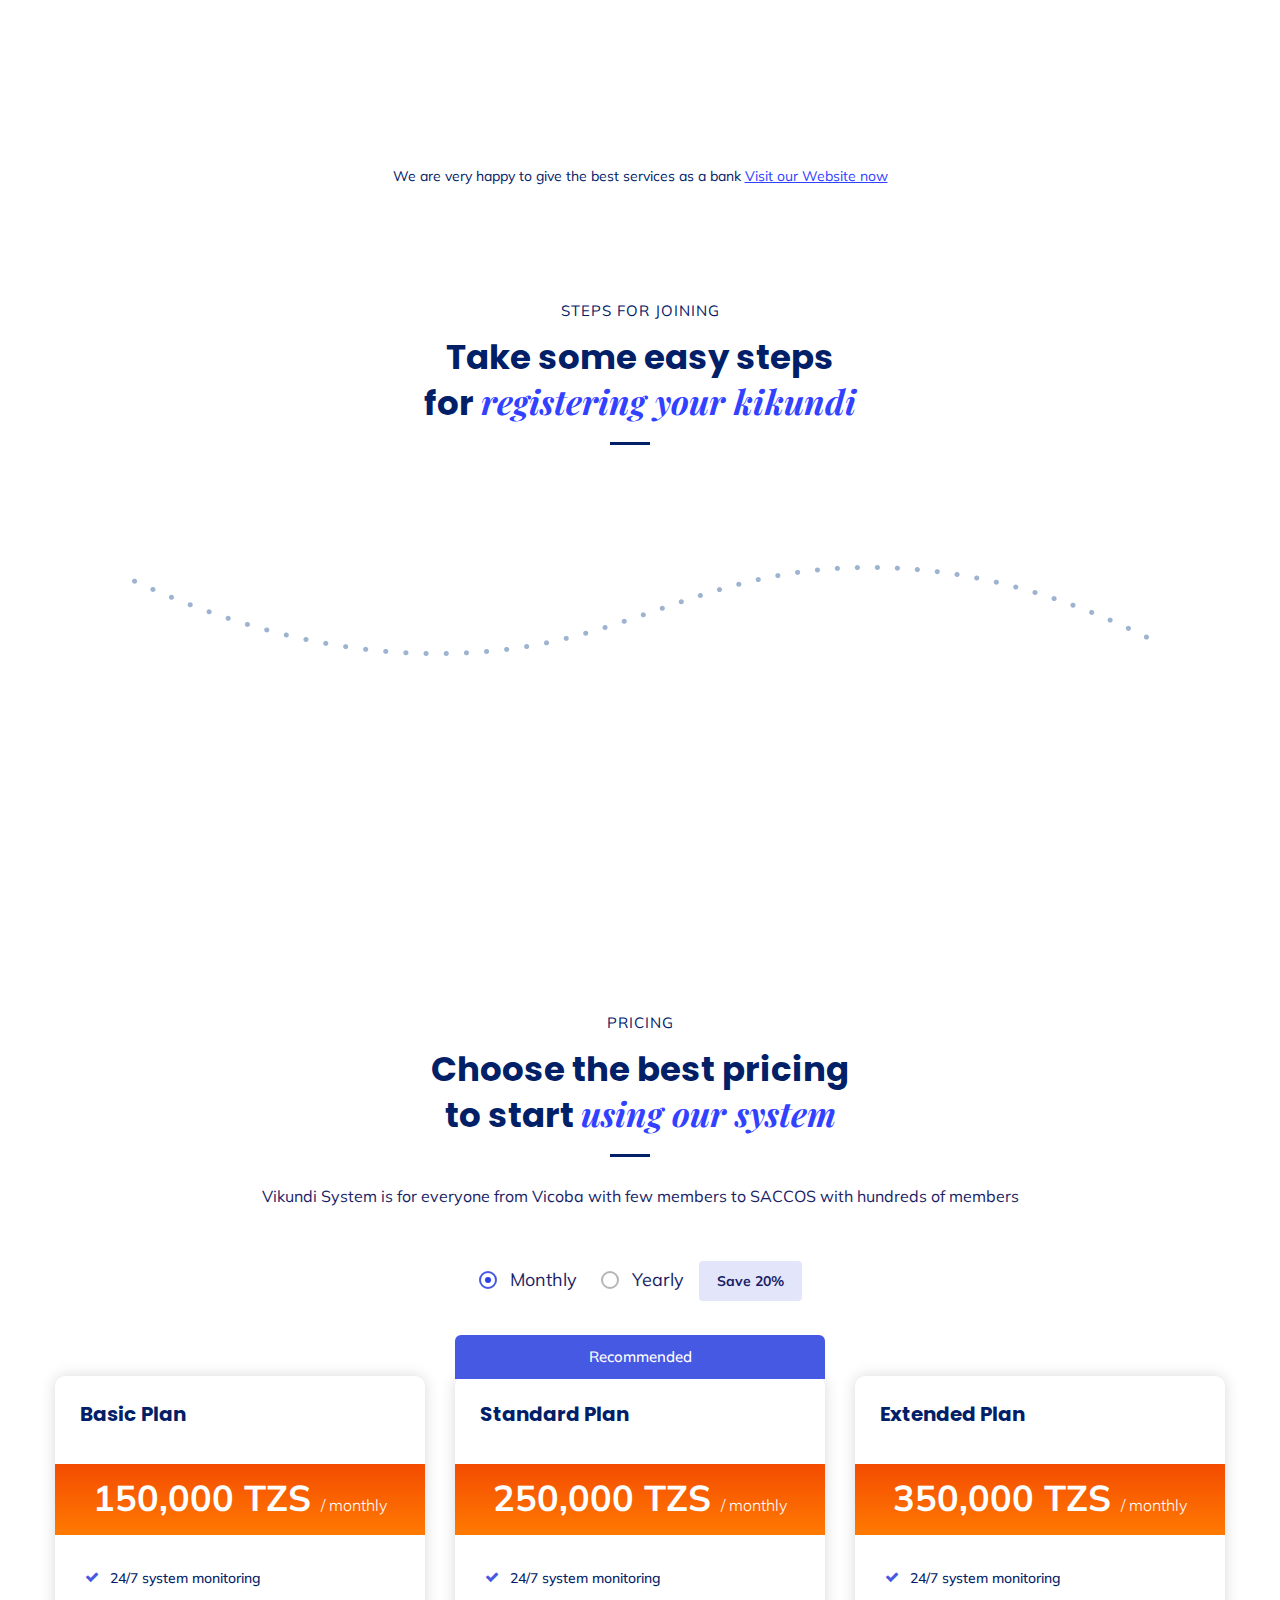
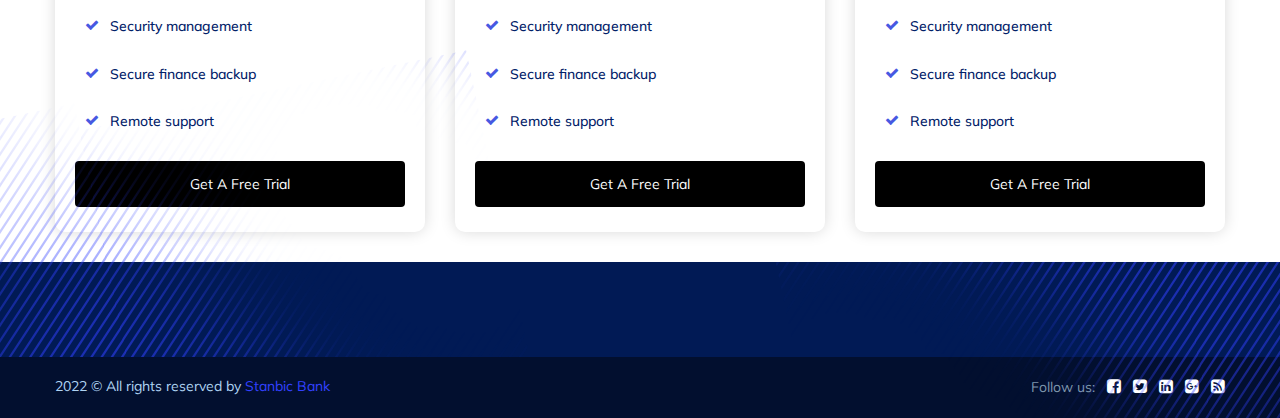
==== commit 1d571b3f: "changes to index.html" ====
--- a/index.html
+++ b/index.html
@@ -1,5 +1,5 @@
 <!DOCTYPE html>
-<html>
+<html style=" scroll-behavior: smooth;">
 
 
 <head>
@@ -57,17 +57,19 @@
 
 							<div class="navbar-collapse collapse clearfix" id="navbarSupportedContent">
 							   <ul class="navigation clearfix">
-                                <li class="current "><a href="#">Home</a>
-									
-								</li>
-								<li ><a href="#">Features</a>
-									
-								</li>
-								<li ><a href="#">How to Join</a>
-								
-								</li>
-								
-								<li><a href="contact.html">Contact us</a></li>
+                                <li class="current "><a href="#home">Home</a>
+									
+								</li>
+								<li ><a href="#features">Features</a>
+									
+								</li>
+								<li ><a href="#joining">How to Join</a>
+								
+								</li>
+									<li ><a href="#pricing">Pricing</a>
+								
+								</li>
+								<li><a href="#">Contact us</a></li>
                             </ul>
 							</div>
 							
@@ -102,17 +104,17 @@
                         
                         <div class="navbar-collapse collapse clearfix" id="navbarSupportedContent1">
                             <ul class="navigation clearfix">
-                                <li class="current "><a href="#">Home</a>
-									
-								</li>
-								<li ><a href="#">Features</a>
-									
-								</li>
-								<li ><a href="#">How to Join</a>
-								
-								</li>
-								
-								<li><a href="contact.html">Contact us</a></li>
+                                <li class="current "><a href="#home">Home</a>
+									
+								</li>
+								<li ><a href="#features">Features</a>
+									
+								</li>
+								<li ><a href="#joining">How to Join</a>
+								
+								</li>
+								<li><a href="#pricing">Pricing</a></li>
+								<li><a href="#">Contact us</a></li>
                             </ul>
                         </div>
                     </nav><!-- Main Menu End-->
@@ -126,7 +128,7 @@
     <!--End Main Header -->
 	
 	<!--Main Slider-->
-    <section class="main-slider">
+    <section class="main-slider" id="home">
 		<div class="slider-outer">
 			<div class="main-slider-carousel owl-carousel owl-theme">
 				
@@ -168,7 +170,7 @@
     <!--End Main Slider-->
 	
 	<!-- Services Section Four -->
-	<section class="services-section-five">
+	<section class="services-section-five" id="features">
 		<div class="auto-container">
 			<div class="row clearfix">
 				
@@ -176,10 +178,10 @@
 				<div class="services-block-six col-lg-6 col-md-12 col-sm-12">
 					<div class="inner-box wow fadeInLeft" data-wow-delay="0ms" data-wow-duration="1500ms">
 						<div class="icon-box">
-							<span class="icon flaticon-statistics-1"></span>
+							<span class="icon flaticon-employee"></span>
 						</div>
 						<h6><a href="#">Vikundi Management</a></h6>
-						<div class="text">The argument in favor of using filler text goes some labore et dolore magna aliqua consectetur.</div>
+						<div class="text">Manage all your vikundi's , their details and payments</div>
 					</div>
 				</div>
 				
@@ -187,10 +189,10 @@
 				<div class="services-block-six col-lg-6 col-md-12 col-sm-12">
 					<div class="inner-box wow fadeInLeft" data-wow-delay="300ms" data-wow-duration="1500ms">
 						<div class="icon-box">
-							<span class="icon flaticon-bank-building"></span>
+							<span class="icon flaticon-employee"></span>
 						</div>
 						<h6><a href="#">Members Management</a></h6>
-						<div class="text">The argument in favor of using filler text goes some labore et dolore magna aliqua consectetur.</div>
+						<div class="text">Add new members in your kikundi , all their details and next of kin details.</div>
 					</div>
 				</div>
 				
@@ -198,10 +200,10 @@
 				<div class="services-block-six col-lg-6 col-md-12 col-sm-12">
 					<div class="inner-box wow fadeInLeft" data-wow-delay="0ms" data-wow-duration="1500ms">
 						<div class="icon-box">
-							<span class="icon flaticon-target-1"></span>
+							<span class="icon flaticon-earnings"></span>
 						</div>
 						<h6><a href="#">Contributions Management</a></h6>
-						<div class="text">The argument in favor of using filler text goes some labore et dolore magna aliqua consectetur.</div>
+						<div class="text">Allow your members to add contributions and view all the contributions made per time.</div>
 					</div>
 				</div>
 				
@@ -209,10 +211,10 @@
 				<div class="services-block-six col-lg-6 col-md-12 col-sm-12">
 					<div class="inner-box wow fadeInLeft" data-wow-delay="300ms" data-wow-duration="1500ms">
 						<div class="icon-box">
-							<span class="icon flaticon-business-and-finance-1"></span>
+							<span class="icon flaticon-coins"></span>
 						</div>
 						<h6><a href="#">Loans & Repayments</a></h6>
-						<div class="text">The argument in favor of using filler text goes some labore et dolore magna aliqua consectetur.</div>
+						<div class="text">Allow your members to take loans , and decline the requests when necessary. View your members loan repayments</div>
 					</div>
 				</div>
 				
@@ -220,10 +222,10 @@
 				<div class="services-block-six col-lg-6 col-md-12 col-sm-12">
 					<div class="inner-box wow fadeInLeft" data-wow-delay="0ms" data-wow-duration="1500ms">
 						<div class="icon-box">
-							<span class="icon flaticon-line-chart-1"></span>
+							<span class="icon flaticon-money"></span>
 						</div>
 						<h6><a href="#">Expenses Management</a></h6>
-						<div class="text">The argument in favor of using filler text goes some labore et dolore magna aliqua consectetur.</div>
+						<div class="text">Track all the expenses of your kikundi.</div>
 					</div>
 				</div>
 				
@@ -231,10 +233,10 @@
 				<div class="services-block-six col-lg-6 col-md-12 col-sm-12">
 					<div class="inner-box wow fadeInLeft" data-wow-delay="300ms" data-wow-duration="1500ms">
 						<div class="icon-box">
-							<span class="icon flaticon-multimedia-option"></span>
+							<span class="icon flaticon-calendar-1"></span>
 						</div>
 						<h6><a href="#">Member Attendance</a></h6>
-						<div class="text">The argument in favor of using filler text goes some labore et dolore magna aliqua consectetur.</div>
+						<div class="text">Record attendance of your members during your meetings</div>
 					</div>
 				</div>
 				
@@ -250,503 +252,12 @@
 	
 	
 	
-	<!-- Companies Section -->
-	<section class="companies-section">
-		<!-- Title Box -->
-		<div class="title-box" style="background-image:url(images/background/4.jpg)">
-			<div class="auto-container">
-				<!-- Sec Title -->
-				<div class="sec-title light centered">
-					<div class="title">Our features</div>
-					<h2>There are many companies but <br> why <span>choose us</span></h2>
-				</div>
-			</div>
-		</div>
-		<div class="lower-section">
-			
-			<!--Company Info Tabs-->
-			<div class="company-info-tabs">
-				<!--Company Tabs-->
-				<div class="company-tabs tabs-box">
-					<div class="auto-container">
-						<!--Tab Btns-->
-						<ul class="tab-btns tab-buttons clearfix">
-							<li data-tab="#company-details" class="tab-btn active-btn">Our best features for You</li>
-							<li data-tab="#company-reviews" class="tab-btn">Skills to fulfill Your jobs</li>
-							<li data-tab="#company-experts" class="tab-btn">Our expert team</li>
-						</ul>
-					</div>
-					<!--Tabs Container-->
-					<div class="tabs-content">
-						
-						<!--Tab / Active Tab-->
-						<div class="tab active-tab" id="company-details">
-							<div class="auto-container">
-								<div class="content">
-									<div class="row clearfix">
-										<!-- Title Column -->
-										<div class="title-column col-lg-6 col-md-12 col-sm-12">
-											<div class="inner-column">
-												<!-- Sec Title -->
-												<div class="sec-title">
-													<h2>We can give the best <br> facilites for <span>business</span></h2>
-												</div>
-												
-												<!-- Blocks Outer -->
-												<div class="blocks-outer">
-													
-													<!-- Services Block Seven -->
-													<div class="services-block-seven">
-														<div class="inner-box">
-															<div class="icon-box">
-																<span class="icon flaticon-paper"></span>
-															</div>
-															<div class="text">So when a friend asked her to help design a house in Costa Rica.</div>
-														</div>
-													</div>
-													
-													<!-- Services Block Seven -->
-													<div class="services-block-seven">
-														<div class="inner-box">
-															<div class="icon-box">
-																<span class="icon flaticon-diamond-1"></span>
-															</div>
-															<div class="text">A stint in 2011 as a volunteer chocolate maker on the farm turned year.</div>
-														</div>
-													</div>
-													
-													<!-- Services Block Seven -->
-													<div class="services-block-seven">
-														<div class="inner-box">
-															<div class="icon-box">
-																<span class="icon flaticon-start"></span>
-															</div>
-															<div class="text">A twist of fate led the native of the eastern English county of Suffolk career</div>
-														</div>
-													</div>
-													
-												</div>
-												
-												<a href="#" class="theme-btn btn-style-six">Let’s start now</a>
-												
-											</div>
-										</div>
-										<!-- Blocks Column -->
-										<div class="blocks-column col-lg-6 col-md-12 col-sm-12">
-											<div class="inner-column">
-												<div class="row clearfix">
-													<div class="column col-lg-6 col-md-6 col-sm-12">
-														
-														<!-- Services Block Eight -->
-														<div class="services-block-eight margin-top">
-															<div class="inner-box">
-																<div class="icon-box">
-																	<span class="icon flaticon-help"></span>
-																</div>
-																<h5><a href="#">Top security</a></h5>
-																<div class="text">The argument in favor of using filler text goes some thing like this</div>
-																<!-- Overlay Box -->
-																<div class="overlay-box">
-																	<div class="overlay-inner">
-																		<div class="content">
-																			<h6><a href="#">Top security</a></h6>
-																			<div class="text">The argument in favor of using filler text goes some thing like this</div>
-																		</div>
-																	</div>
-																</div>
-															</div>
-														</div>
-														
-														<!-- Services Block Eight -->
-														<div class="services-block-eight">
-															<div class="inner-box">
-																<div class="icon-box">
-																	<span class="icon flaticon-comment-1"></span>
-																</div>
-																<h5><a href="#">Risk Manage</a></h5>
-																<div class="text">The argument in favor of using filler text goes some thing like this</div>
-																<!-- Overlay Box -->
-																<div class="overlay-box">
-																	<div class="overlay-inner">
-																		<div class="content">
-																			<h6><a href="#">Risk Manage</a></h6>
-																			<div class="text">The argument in favor of using filler text goes some thing like this</div>
-																		</div>
-																	</div>
-																</div>
-															</div>
-														</div>	
-														
-													</div>
-													
-													<div class="column col-lg-6 col-md-6 col-sm-12">
-														
-														<!-- Services Block Eight -->
-														<div class="services-block-eight">
-															<div class="inner-box">
-																<div class="icon-box">
-																	<span class="icon flaticon-research"></span>
-																</div>
-																<h5><a href="#">Revenue Growth</a></h5>
-																<div class="text">The argument in favor of using filler text goes some thing like this</div>
-																<!-- Overlay Box -->
-																<div class="overlay-box">
-																	<div class="overlay-inner">
-																		<div class="content">
-																			<h6><a href="#">Revenue Growth</a></h6>
-																			<div class="text">The argument in favor of using filler text goes some thing like this</div>
-																		</div>
-																	</div>
-																</div>
-															</div>
-														</div>	
-														
-														<!-- Services Block Eight -->
-														<div class="services-block-eight">
-															<div class="inner-box">
-																<div class="icon-box">
-																	<span class="icon flaticon-help"></span>
-																</div>
-																<h5><a href="#">Fast Support</a></h5>
-																<div class="text">The argument in favor of using filler text goes some thing like this</div>
-																<!-- Overlay Box -->
-																<div class="overlay-box">
-																	<div class="overlay-inner">
-																		<div class="content">
-																			<h6><a href="#">Fast Support</a></h6>
-																			<div class="text">The argument in favor of using filler text goes some thing like this</div>
-																		</div>
-																	</div>
-																</div>
-															</div>
-														</div>
-														
-													</div>
-													
-												</div>
-											</div>
-										</div>
-									</div>
-								</div>
-							</div>
-						</div>
-						
-						<!--Tab-->
-						<div class="tab" id="company-reviews">
-							<div class="content">
-								<div class="auto-container">
-								<div class="row clearfix">
-									<!-- Title Column -->
-									<div class="title-column col-lg-6 col-md-12 col-sm-12">
-										<div class="inner-column">
-											<!-- Sec Title -->
-											<div class="sec-title">
-												<h2>We can give the best <br> facilites for <span>business</span></h2>
-											</div>
-											
-											<!-- Blocks Outer -->
-											<div class="blocks-outer">
-												
-												<!-- Services Block Seven -->
-												<div class="services-block-seven">
-													<div class="inner-box">
-														<div class="icon-box">
-															<span class="icon flaticon-paper"></span>
-														</div>
-														<div class="text">So when a friend asked her to help design a house in Costa Rica.</div>
-													</div>
-												</div>
-												
-												<!-- Services Block Seven -->
-												<div class="services-block-seven">
-													<div class="inner-box">
-														<div class="icon-box">
-															<span class="icon flaticon-diamond-1"></span>
-														</div>
-														<div class="text">A stint in 2011 as a volunteer chocolate maker on the farm turned year.</div>
-													</div>
-												</div>
-												
-												<!-- Services Block Seven -->
-												<div class="services-block-seven">
-													<div class="inner-box">
-														<div class="icon-box">
-															<span class="icon flaticon-start"></span>
-														</div>
-														<div class="text">A twist of fate led the native of the eastern English county of Suffolk career</div>
-													</div>
-												</div>
-												
-											</div>
-											
-											<a href="#" class="theme-btn btn-style-six">Let’s start now</a>
-											
-										</div>
-									</div>
-									<!-- Blocks Column -->
-									<div class="blocks-column col-lg-6 col-md-12 col-sm-12">
-										<div class="inner-column">
-											<div class="row clearfix">
-												<div class="column col-lg-6 col-md-6 col-sm-12">
-													
-													<!-- Services Block Eight -->
-													<div class="services-block-eight margin-top">
-														<div class="inner-box">
-															<div class="icon-box">
-																<span class="icon flaticon-help"></span>
-															</div>
-															<h5><a href="#">Top security</a></h5>
-															<div class="text">The argument in favor of using filler text goes some thing like this</div>
-															<!-- Overlay Box -->
-															<div class="overlay-box">
-																<div class="overlay-inner">
-																	<div class="content">
-																		<h6><a href="#">Top security</a></h6>
-																		<div class="text">The argument in favor of using filler text goes some thing like this</div>
-																	</div>
-																</div>
-															</div>
-														</div>
-													</div>
-													
-													<!-- Services Block Eight -->
-													<div class="services-block-eight">
-														<div class="inner-box">
-															<div class="icon-box">
-																<span class="icon flaticon-comment-1"></span>
-															</div>
-															<h5><a href="#">Risk Manage</a></h5>
-															<div class="text">The argument in favor of using filler text goes some thing like this</div>
-															<!-- Overlay Box -->
-															<div class="overlay-box">
-																<div class="overlay-inner">
-																	<div class="content">
-																		<h6><a href="#">Risk Manage</a></h6>
-																		<div class="text">The argument in favor of using filler text goes some thing like this</div>
-																	</div>
-																</div>
-															</div>
-														</div>
-													</div>	
-													
-												</div>
-												
-												<div class="column col-lg-6 col-md-6 col-sm-12">
-													
-													<!-- Services Block Eight -->
-													<div class="services-block-eight">
-														<div class="inner-box">
-															<div class="icon-box">
-																<span class="icon flaticon-research"></span>
-															</div>
-															<h5><a href="#">Revenue Growth</a></h5>
-															<div class="text">The argument in favor of using filler text goes some thing like this</div>
-															<!-- Overlay Box -->
-															<div class="overlay-box">
-																<div class="overlay-inner">
-																	<div class="content">
-																		<h6><a href="#">Revenue Growth</a></h6>
-																		<div class="text">The argument in favor of using filler text goes some thing like this</div>
-																	</div>
-																</div>
-															</div>
-														</div>
-													</div>	
-													
-													<!-- Services Block Eight -->
-													<div class="services-block-eight">
-														<div class="inner-box">
-															<div class="icon-box">
-																<span class="icon flaticon-help"></span>
-															</div>
-															<h5><a href="#">Fast Support</a></h5>
-															<div class="text">The argument in favor of using filler text goes some thing like this</div>
-															<!-- Overlay Box -->
-															<div class="overlay-box">
-																<div class="overlay-inner">
-																	<div class="content">
-																		<h6><a href="#">Fast Support</a></h6>
-																		<div class="text">The argument in favor of using filler text goes some thing like this</div>
-																	</div>
-																</div>
-															</div>
-														</div>
-													</div>
-													
-												</div>
-												
-											</div>
-										</div>
-									</div>
-								</div>
-								</div>
-							</div>
-						</div>
-						
-						<!--Tab-->
-						<div class="tab" id="company-experts">
-							<div class="content">
-							<div class="auto-container">
-								<div class="row clearfix">
-									<!-- Title Column -->
-									<div class="title-column col-lg-6 col-md-12 col-sm-12">
-										<div class="inner-column">
-											<!-- Sec Title -->
-											<div class="sec-title">
-												<h2>We can give the best <br> facilites for <span>business</span></h2>
-											</div>
-											
-											<!-- Blocks Outer -->
-											<div class="blocks-outer">
-												
-												<!-- Services Block Seven -->
-												<div class="services-block-seven">
-													<div class="inner-box">
-														<div class="icon-box">
-															<span class="icon flaticon-paper"></span>
-														</div>
-														<div class="text">So when a friend asked her to help design a house in Costa Rica.</div>
-													</div>
-												</div>
-												
-												<!-- Services Block Seven -->
-												<div class="services-block-seven">
-													<div class="inner-box">
-														<div class="icon-box">
-															<span class="icon flaticon-diamond-1"></span>
-														</div>
-														<div class="text">A stint in 2011 as a volunteer chocolate maker on the farm turned year.</div>
-													</div>
-												</div>
-												
-												<!-- Services Block Seven -->
-												<div class="services-block-seven">
-													<div class="inner-box">
-														<div class="icon-box">
-															<span class="icon flaticon-start"></span>
-														</div>
-														<div class="text">A twist of fate led the native of the eastern English county of Suffolk career</div>
-													</div>
-												</div>
-												
-											</div>
-											
-											<a href="#" class="theme-btn btn-style-six">Let’s start now</a>
-											
-										</div>
-									</div>
-									<!-- Blocks Column -->
-									<div class="blocks-column col-lg-6 col-md-12 col-sm-12">
-										<div class="inner-column">
-											<div class="row clearfix">
-												<div class="column col-lg-6 col-md-6 col-sm-12">
-													
-													<!-- Services Block Eight -->
-													<div class="services-block-eight margin-top">
-														<div class="inner-box">
-															<div class="icon-box">
-																<span class="icon flaticon-help"></span>
-															</div>
-															<h5><a href="#">Top security</a></h5>
-															<div class="text">The argument in favor of using filler text goes some thing like this</div>
-															<!-- Overlay Box -->
-															<div class="overlay-box">
-																<div class="overlay-inner">
-																	<div class="content">
-																		<h6><a href="#">Top security</a></h6>
-																		<div class="text">The argument in favor of using filler text goes some thing like this</div>
-																	</div>
-																</div>
-															</div>
-														</div>
-													</div>
-													
-													<!-- Services Block Eight -->
-													<div class="services-block-eight">
-														<div class="inner-box">
-															<div class="icon-box">
-																<span class="icon flaticon-comment-1"></span>
-															</div>
-															<h5><a href="#">Risk Manage</a></h5>
-															<div class="text">The argument in favor of using filler text goes some thing like this</div>
-															<!-- Overlay Box -->
-															<div class="overlay-box">
-																<div class="overlay-inner">
-																	<div class="content">
-																		<h6><a href="#">Risk Manage</a></h6>
-																		<div class="text">The argument in favor of using filler text goes some thing like this</div>
-																	</div>
-																</div>
-															</div>
-														</div>
-													</div>	
-													
-												</div>
-												
-												<div class="column col-lg-6 col-md-6 col-sm-12">
-													
-													<!-- Services Block Eight -->
-													<div class="services-block-eight">
-														<div class="inner-box">
-															<div class="icon-box">
-																<span class="icon flaticon-research"></span>
-															</div>
-															<h5><a href="#">Revenue Growth</a></h5>
-															<div class="text">The argument in favor of using filler text goes some thing like this</div>
-															<!-- Overlay Box -->
-															<div class="overlay-box">
-																<div class="overlay-inner">
-																	<div class="content">
-																		<h6><a href="#">Revenue Growth</a></h6>
-																		<div class="text">The argument in favor of using filler text goes some thing like this</div>
-																	</div>
-																</div>
-															</div>
-														</div>
-													</div>	
-													
-													<!-- Services Block Eight -->
-													<div class="services-block-eight">
-														<div class="inner-box">
-															<div class="icon-box">
-																<span class="icon flaticon-help"></span>
-															</div>
-															<h5><a href="#">Fast Support</a></h5>
-															<div class="text">The argument in favor of using filler text goes some thing like this</div>
-															<!-- Overlay Box -->
-															<div class="overlay-box">
-																<div class="overlay-inner">
-																	<div class="content">
-																		<h6><a href="#">Fast Support</a></h6>
-																		<div class="text">The argument in favor of using filler text goes some thing like this</div>
-																	</div>
-																</div>
-															</div>
-														</div>
-													</div>
-													
-												</div>
-												
-											</div>
-										</div>
-									</div>
-								</div>
-							</div>
-							</div>
-						</div>
-						
-					</div>
-				</div>
-			</div>
-			
-		</div>
-	</section>
-	<!-- End Companies Section -->
+	
 	
 
 	
 	<!-- Services Section Six -->
-	<section class="services-section-six">
+	<section class="services-section-six" id="joining">
 		<div class="auto-container">
 			<!-- Sec Title -->
 			<div class="sec-title centered">
@@ -763,13 +274,13 @@
 							<div class="icon-outer">
 								<div class="service-number">1</div>
 								<div class="icon-box">
-									<span class="icon flaticon-contact"></span>
+									<span class="icon flaticon-network-1"></span>
 								</div>
 							</div>
 							<div class="lower-box">
-								<h6><a href="#">Contact us first</a></h6>
-								<div class="text">Lorem ipsum dolor sit amet, csectetur adipis icing.</div>
-								<a class="contact" href="#">Contact us <span class="arrow fa fa-angle-right"></span></a>
+								<h6><a href="#">Register for free</a></h6>
+								<div class="text">Register yourself as a group leader and register your kikundi</div>
+								
 							</div>
 						</div>
 					</div>
@@ -780,13 +291,13 @@
 							<div class="icon-outer">
 								<div class="service-number">2</div>
 								<div class="icon-box">
-									<span class="icon flaticon-network-1"></span>
+									<span class="icon flaticon-employee"></span>
 								</div>
 							</div>
 							<div class="lower-box">
-								<h6><a href="#">Consult with us</a></h6>
-								<div class="text">Lorem ipsum dolor sit amet, csectetur adipis icing.</div>
-								<a class="contact" href="#">Contact us <span class="arrow fa fa-angle-right"></span></a>
+								<h6><a href="#">Manage your members</a></h6>
+								<div class="text">Add members and their details to the group you created.</div>
+							
 							</div>
 						</div>
 					</div>
@@ -797,13 +308,13 @@
 							<div class="icon-outer">
 								<div class="service-number">3</div>
 								<div class="icon-box">
-									<span class="icon flaticon-target"></span>
+									<span class="icon flaticon-computer"></span>
 								</div>
 							</div>
 							<div class="lower-box">
-								<h6><a href="#">Place Order</a></h6>
-								<div class="text">Lorem ipsum dolor sit amet, csectetur adipis icing.</div>
-								<a class="contact" href="#">Contact us <span class="arrow fa fa-angle-right"></span></a>
+							<h6><a href="#">Start your Operations</a></h6>
+								<div class="text">You can start managing your loans , contributions , attendance etc</div>
+								
 							</div>
 						</div>
 					</div>
@@ -814,13 +325,13 @@
 							<div class="icon-outer">
 								<div class="service-number">4</div>
 								<div class="icon-box">
-									<span class="icon flaticon-banknote"></span>
+									<span class="icon flaticon-handshake"></span>
 								</div>
 							</div>
 							<div class="lower-box">
-								<h6><a href="#">Make Payment</a></h6>
-								<div class="text">Lorem ipsum dolor sit amet, csectetur adipis icing.</div>
-								<a class="contact" href="#">Contact us <span class="arrow fa fa-angle-right"></span></a>
+								<h6><a href="#">Enjoy the System</a></h6>
+								<div class="text">Get to experience the system . View different dashboards & reports</div>
+							
 							</div>
 						</div>
 					</div>
@@ -834,13 +345,13 @@
 
 	
 	<!-- Pricing Section -->
-	<section class="pricing-section">
+	<section class="pricing-section" id="pricing">
 		<div class="auto-container">
 			<!-- Sec Title -->
 			<div class="sec-title centered">
 				<div class="title">Pricing</div>
 				<h2>Choose the best pricing <br> to start <span> using our system </span></h2>
-				<div class="text">The argument in favor of using filler text goes something like this: If you use real content in the design process, anytime you <br> reach a review point you’ll end up reviewing and negotiating the content itself and not the design.</div>
+				<div class="text">Vikundi System is for everyone from Vicoba with few members to SACCOS with hundreds of members </div>
 			</div>
 			
 			<!--Pricing Info Tabs-->
@@ -868,9 +379,9 @@
 											<!-- Title Box -->
 											<div class="title-box">
 												<h5>Basic Plan</h5>
-												<div class="text">The argument in favor of using to <br> filler text goes something.</div>
-											</div>
-											<div class="price">$29 <span>/ monthly</span></div>
+											
+											</div>
+											<div class="price">150,000 TZS <span>/ monthly</span></div>
 											<div class="lower-box">
 												<ul class="price-list">
 													<li>24/7 system monitoring</li>
@@ -890,9 +401,9 @@
 											<!-- Title Box -->
 											<div class="title-box">
 												<h5>Standard Plan</h5>
-												<div class="text">The argument in favor of using to <br> filler text goes something.</div>
-											</div>
-											<div class="price">$49 <span>/ monthly</span></div>
+												
+											</div>
+											<div class="price">250,000 TZS <span>/ monthly</span></div>
 											<div class="lower-box">
 												<ul class="price-list">
 													<li>24/7 system monitoring</li>
@@ -911,9 +422,9 @@
 											<!-- Title Box -->
 											<div class="title-box">
 												<h5>Extended Plan</h5>
-												<div class="text">The argument in favor of using to <br> filler text goes something.</div>
-											</div>
-											<div class="price">$59 <span>/ monthly</span></div>
+										
+											</div>
+											<div class="price">350,000 TZS <span>/ monthly</span></div>
 											<div class="lower-box">
 												<ul class="price-list">
 													<li>24/7 system monitoring</li>
@@ -942,9 +453,9 @@
 											<!-- Title Box -->
 											<div class="title-box">
 												<h5>Basic Plan</h5>
-												<div class="text">The argument in favor of using to <br> filler text goes something.</div>
-											</div>
-											<div class="price">$29 <span>/ monthly</span></div>
+											
+											</div>
+											<div class="price">150,000 TZS <span>/ annually</span></div>
 											<div class="lower-box">
 												<ul class="price-list">
 													<li>24/7 system monitoring</li>
@@ -964,9 +475,9 @@
 											<!-- Title Box -->
 											<div class="title-box">
 												<h5>Standard Plan</h5>
-												<div class="text">The argument in favor of using to <br> filler text goes something.</div>
-											</div>
-											<div class="price">$49 <span>/ monthly</span></div>
+											
+											</div>
+											<div class="price">250,000 TZS <span>/ annually</span></div>
 											<div class="lower-box">
 												<ul class="price-list">
 													<li>24/7 system monitoring</li>
@@ -985,9 +496,9 @@
 											<!-- Title Box -->
 											<div class="title-box">
 												<h5>Extended Plan</h5>
-												<div class="text">The argument in favor of using to <br> filler text goes something.</div>
-											</div>
-											<div class="price">$59 <span>/ monthly</span></div>
+												
+											</div>
+											<div class="price">350,000 TZS <span>/ annually</span></div>
 											<div class="lower-box">
 												<ul class="price-list">
 													<li>24/7 system monitoring</li>
